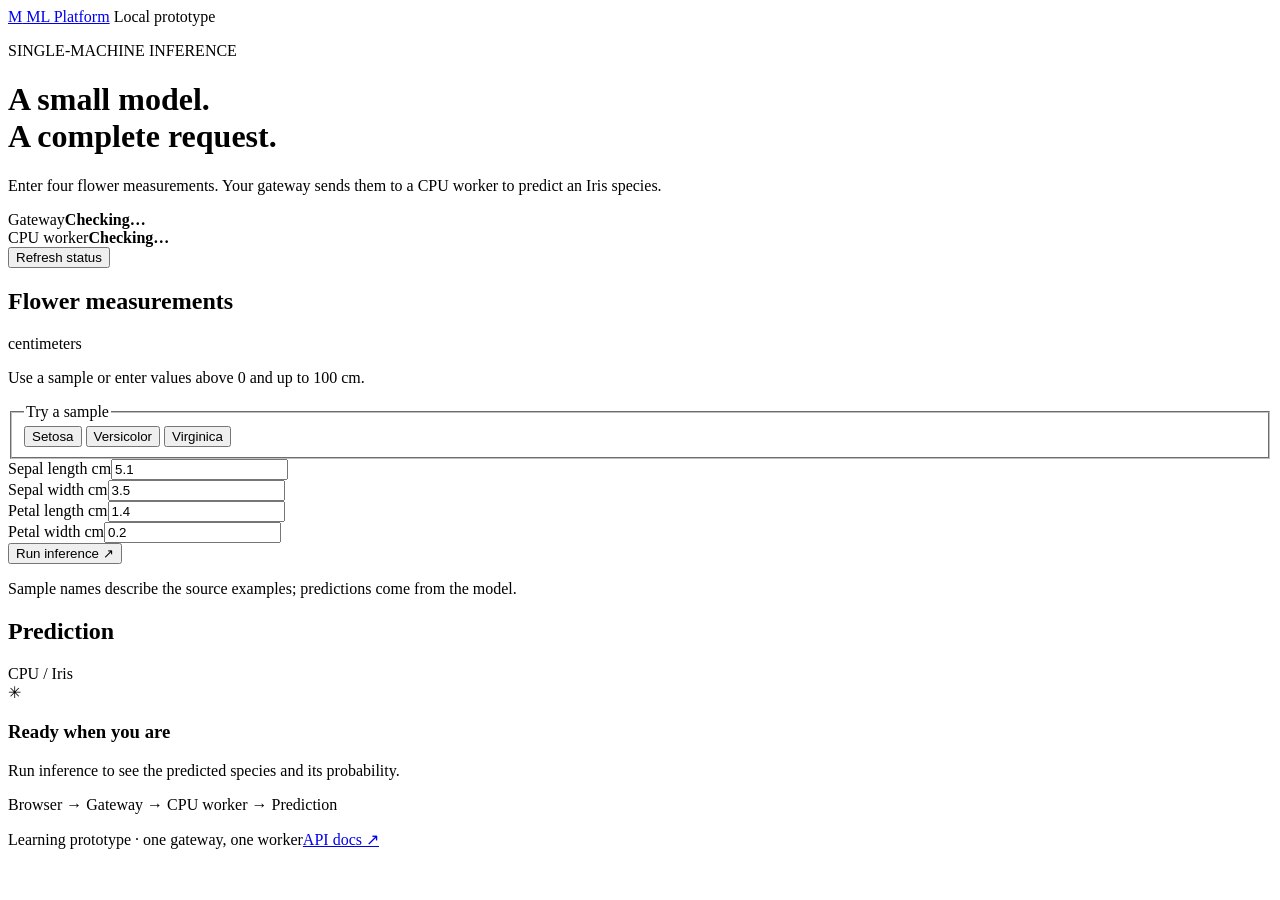
==== app/static/index.html @ 610cd529 "Initial single machine prototyping with single Model" ====
<!doctype html>
<html lang="en">
<head>
    <meta charset="utf-8">
    <meta name="viewport" content="width=device-width, initial-scale=1">
    <meta name="theme-color" content="#111014">
    <title>Iris inference · ML Platform</title>
    <link rel="stylesheet" href="/static/style.css">
    <script src="/static/app.js" defer></script>
</head>
<body>
    <div class="shell">
        <header class="topbar">
            <a class="brand" href="/" aria-label="ML Platform home"><span class="brand-mark" aria-hidden="true">M</span> ML Platform</a>
            <span class="tag">Local prototype</span>
        </header>
        <main>
            <div class="intro">
                <p class="eyebrow">SINGLE-MACHINE INFERENCE</p>
                <h1>A small model.<br>A complete request.</h1>
                <p class="lede">Enter four flower measurements. Your gateway sends them to a CPU worker to predict an Iris species.</p>
            </div>
            <section class="service-strip" aria-label="Service status" aria-live="polite" aria-atomic="true">
                <div><span class="dot" id="gateway-dot" aria-hidden="true"></span><span>Gateway</span><strong id="gateway-status">Checking…</strong></div>
                <div><span class="dot" id="worker-dot" aria-hidden="true"></span><span>CPU worker</span><strong id="worker-status">Checking…</strong></div>
                <button type="button" class="text-button" id="refresh-status">Refresh status</button>
            </section>
            <div class="workspace">
                <section class="panel input-panel" aria-labelledby="input-title">
                    <div class="section-heading"><h2 id="input-title">Flower measurements</h2><span class="unit">centimeters</span></div>
                    <p class="muted">Use a sample or enter values above 0 and up to 100 cm.</p>
                    <fieldset class="presets"><legend>Try a sample</legend>
                        <button type="button" data-preset="setosa">Setosa</button>
                        <button type="button" data-preset="versicolor">Versicolor</button>
                        <button type="button" data-preset="virginica">Virginica</button>
                    </fieldset>
                    <form id="inference-form">
                        <div class="input-grid">
                            <div class="field"><label for="sepal-length">Sepal length <span>cm</span></label><input id="sepal-length" name="sepal_length" type="number" min="0" max="100" step="any" value="5.1" required inputmode="decimal"></div>
                            <div class="field"><label for="sepal-width">Sepal width <span>cm</span></label><input id="sepal-width" name="sepal_width" type="number" min="0" max="100" step="any" value="3.5" required inputmode="decimal"></div>
                            <div class="field"><label for="petal-length">Petal length <span>cm</span></label><input id="petal-length" name="petal_length" type="number" min="0" max="100" step="any" value="1.4" required inputmode="decimal"></div>
                            <div class="field"><label for="petal-width">Petal width <span>cm</span></label><input id="petal-width" name="petal_width" type="number" min="0" max="100" step="any" value="0.2" required inputmode="decimal"></div>
                        </div>
                        <button class="primary-button" id="run-button" type="submit">Run inference <span aria-hidden="true">↗</span></button>
                    </form>
                    <p class="form-note">Sample names describe the source examples; predictions come from the model.</p>
                </section>
                <section class="panel result-panel" aria-labelledby="result-title" aria-busy="false" id="result-panel">
                    <div class="section-heading"><h2 id="result-title">Prediction</h2><span class="unit">CPU / Iris</span></div>
                    <div id="empty-result" class="empty-result"><div class="flower-symbol" aria-hidden="true">✳</div><h3>Ready when you are</h3><p class="muted">Run inference to see the predicted species and its probability.</p></div>
                    <div id="result" hidden>
                        <p class="eyebrow result-label">PREDICTED SPECIES</p>
                        <h3 id="prediction"></h3>
                        <p class="confidence"><strong id="confidence"></strong> model confidence</p>
                        <div class="probabilities" id="probabilities" aria-label="Species probabilities"></div>
                        <p class="result-caveat">Probabilities express the model's estimate, not a guarantee of accuracy.</p>
                        <dl class="metadata"><div><dt>Model</dt><dd id="model-name"></dd></div><div><dt>Worker</dt><dd id="worker-id"></dd></div><div><dt>Request</dt><dd id="request-id"></dd></div></dl>
                    </div>
                    <p id="feedback" class="feedback" role="status" aria-live="polite" aria-atomic="true"></p>
                </section>
            </div>
            <p class="flow-note">Browser <span aria-hidden="true">→</span> Gateway <span aria-hidden="true">→</span> CPU worker <span aria-hidden="true">→</span> Prediction</p>
        </main>
        <footer><span>Learning prototype · one gateway, one worker</span><a href="/docs">API docs <span aria-hidden="true">↗</span></a></footer>
    </div>
    <noscript><p class="noscript">JavaScript is required for this page. Use the API at <a href="/docs">/docs</a> or send a POST request to /predict.</p></noscript>
</body>
</html>
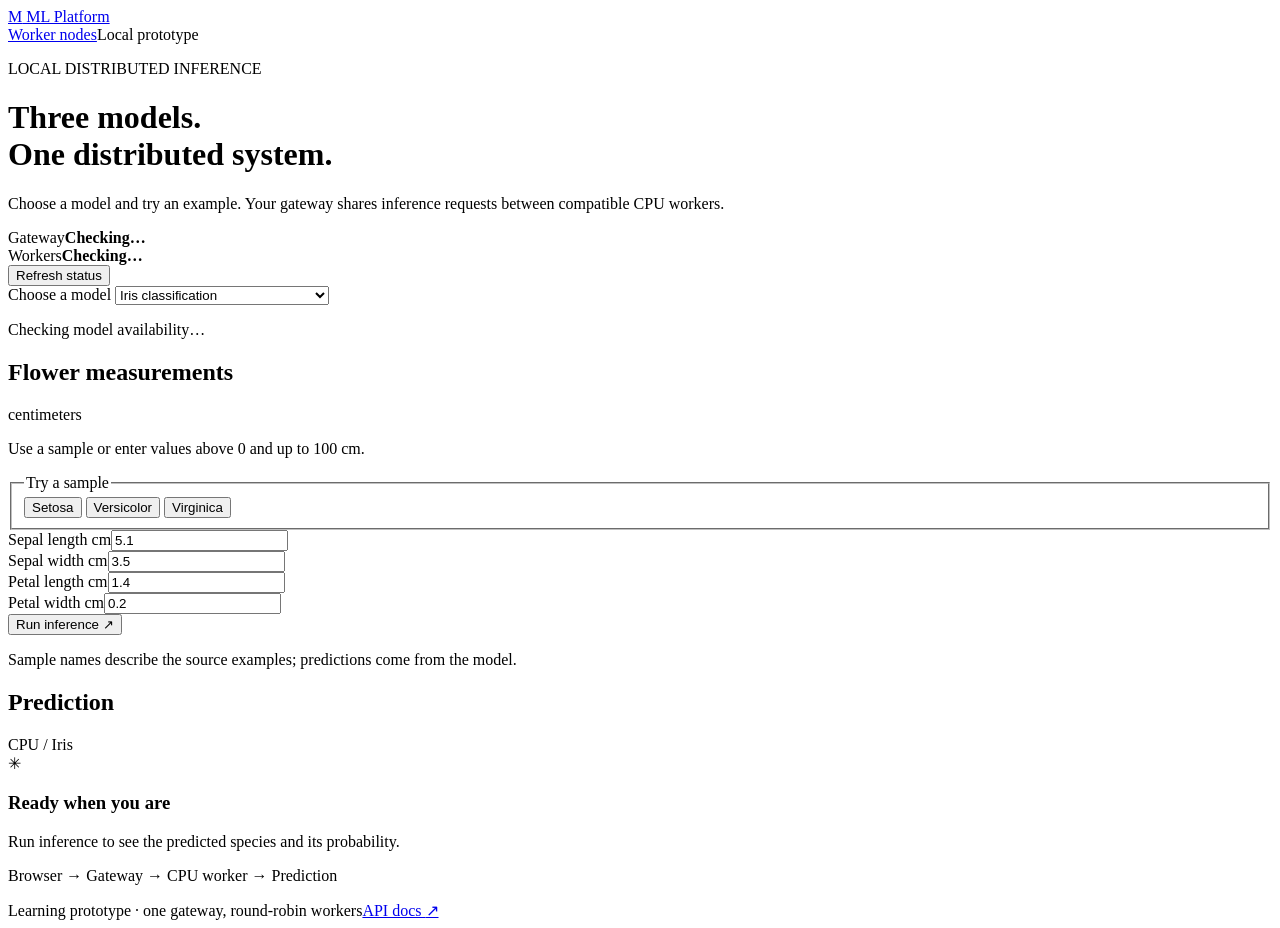
==== commit 9214e911: "Add distributed multi-model inference and worker failure demos Register compatible workers and distr" ====
--- a/app/static/index.html
+++ b/app/static/index.html
@@ -4,7 +4,7 @@
     <meta charset="utf-8">
     <meta name="viewport" content="width=device-width, initial-scale=1">
     <meta name="theme-color" content="#111014">
-    <title>Iris inference · ML Platform</title>
+    <title>Distributed inference · ML Platform</title>
     <link rel="stylesheet" href="/static/style.css">
     <script src="/static/app.js" defer></script>
 </head>
@@ -12,56 +12,90 @@
     <div class="shell">
         <header class="topbar">
             <a class="brand" href="/" aria-label="ML Platform home"><span class="brand-mark" aria-hidden="true">M</span> ML Platform</a>
-            <span class="tag">Local prototype</span>
+            <nav class="top-nav" aria-label="Main navigation"><a href="/workers">Worker nodes</a><span class="tag">Local prototype</span></nav>
         </header>
         <main>
             <div class="intro">
-                <p class="eyebrow">SINGLE-MACHINE INFERENCE</p>
-                <h1>A small model.<br>A complete request.</h1>
-                <p class="lede">Enter four flower measurements. Your gateway sends them to a CPU worker to predict an Iris species.</p>
+                <p class="eyebrow">LOCAL DISTRIBUTED INFERENCE</p>
+                <h1>Three models.<br>One distributed system.</h1>
+                <p class="lede">Choose a model and try an example. Your gateway shares inference requests between compatible CPU workers.</p>
             </div>
             <section class="service-strip" aria-label="Service status" aria-live="polite" aria-atomic="true">
                 <div><span class="dot" id="gateway-dot" aria-hidden="true"></span><span>Gateway</span><strong id="gateway-status">Checking…</strong></div>
-                <div><span class="dot" id="worker-dot" aria-hidden="true"></span><span>CPU worker</span><strong id="worker-status">Checking…</strong></div>
+                <div><span class="dot" id="worker-dot" aria-hidden="true"></span><span>Workers</span><strong id="worker-status">Checking…</strong></div>
                 <button type="button" class="text-button" id="refresh-status">Refresh status</button>
             </section>
+            <div class="model-picker">
+                <label for="model-select">Choose a model</label>
+                <select id="model-select">
+                    <option value="iris">Iris classification</option>
+                    <option value="house">House price prediction</option>
+                    <option value="face">Male/female image classification</option>
+                </select>
+                <p class="form-note" id="model-availability" role="status">Checking model availability…</p>
+            </div>
             <div class="workspace">
                 <section class="panel input-panel" aria-labelledby="input-title">
-                    <div class="section-heading"><h2 id="input-title">Flower measurements</h2><span class="unit">centimeters</span></div>
-                    <p class="muted">Use a sample or enter values above 0 and up to 100 cm.</p>
-                    <fieldset class="presets"><legend>Try a sample</legend>
+                    <div class="section-heading"><h2 id="input-title">Flower measurements</h2><span class="unit" id="input-unit">centimeters</span></div>
+                    <p class="muted" id="input-description">Use a sample or enter values above 0 and up to 100 cm.</p>
+                    <fieldset class="presets" id="iris-presets"><legend>Try a sample</legend>
                         <button type="button" data-preset="setosa">Setosa</button>
                         <button type="button" data-preset="versicolor">Versicolor</button>
                         <button type="button" data-preset="virginica">Virginica</button>
                     </fieldset>
                     <form id="inference-form">
-                        <div class="input-grid">
+                        <div class="input-grid" id="iris-fields">
                             <div class="field"><label for="sepal-length">Sepal length <span>cm</span></label><input id="sepal-length" name="sepal_length" type="number" min="0" max="100" step="any" value="5.1" required inputmode="decimal"></div>
                             <div class="field"><label for="sepal-width">Sepal width <span>cm</span></label><input id="sepal-width" name="sepal_width" type="number" min="0" max="100" step="any" value="3.5" required inputmode="decimal"></div>
                             <div class="field"><label for="petal-length">Petal length <span>cm</span></label><input id="petal-length" name="petal_length" type="number" min="0" max="100" step="any" value="1.4" required inputmode="decimal"></div>
                             <div class="field"><label for="petal-width">Petal width <span>cm</span></label><input id="petal-width" name="petal_width" type="number" min="0" max="100" step="any" value="0.2" required inputmode="decimal"></div>
                         </div>
+                        <div id="house-fields" hidden>
+                            <button class="sample-button" type="button" id="house-sample">Load example house</button>
+                            <div class="input-grid">
+                                <div class="field"><label for="house-area">Living area <span>sq ft</span></label><input id="house-area" name="area_sqft" type="number" min="334" max="5642" step="any" value="1800" required disabled></div>
+                                <div class="field"><label for="house-bedrooms">Bedrooms</label><input id="house-bedrooms" name="bedrooms" type="number" min="0" max="8" step="1" value="3" required disabled></div>
+                                <div class="field"><label for="house-bathrooms">Full bathrooms</label><input id="house-bathrooms" name="full_bathrooms" type="number" min="0" max="4" step="1" value="2" required disabled></div>
+                                <div class="field"><label for="house-garage">Garage spaces</label><input id="house-garage" name="garage_spaces" type="number" min="0" max="4" step="1" value="2" required disabled></div>
+                                <div class="field"><label for="house-year">Year built</label><input id="house-year" name="year_built" type="number" min="1872" max="2010" step="1" value="2000" required disabled></div>
+                                <div class="field"><label for="house-quality">Overall quality <span>1–10</span></label><input id="house-quality" name="overall_quality" type="number" min="1" max="10" step="1" value="7" required disabled></div>
+                            </div>
+                        </div>
+                        <div id="face-fields" hidden>
+                            <div class="presets"><button type="button" data-face-sample="male">Example male portrait</button><button type="button" data-face-sample="female">Example female portrait</button></div>
+                            <label for="face-image">Choose a face image <span>PNG / JPEG</span></label>
+                            <input id="face-image" type="file" accept="image/png,image/jpeg" required disabled>
+                            <p class="form-note">One upright, closely cropped face. 32 × 32 pixels minimum, 20 megapixels maximum, up to 5 MiB. Images are processed in memory.</p>
+                            <img id="face-preview" class="face-preview" alt="Selected image preview" hidden>
+                        </div>
                         <button class="primary-button" id="run-button" type="submit">Run inference <span aria-hidden="true">↗</span></button>
                     </form>
-                    <p class="form-note">Sample names describe the source examples; predictions come from the model.</p>
+                    <p class="form-note" id="input-note">Sample names describe the source examples; predictions come from the model.</p>
                 </section>
                 <section class="panel result-panel" aria-labelledby="result-title" aria-busy="false" id="result-panel">
-                    <div class="section-heading"><h2 id="result-title">Prediction</h2><span class="unit">CPU / Iris</span></div>
-                    <div id="empty-result" class="empty-result"><div class="flower-symbol" aria-hidden="true">✳</div><h3>Ready when you are</h3><p class="muted">Run inference to see the predicted species and its probability.</p></div>
+                    <div class="section-heading"><h2 id="result-title">Prediction</h2><span class="unit" id="result-unit">CPU / Iris</span></div>
+                    <div id="empty-result" class="empty-result"><div class="flower-symbol" aria-hidden="true">✳</div><h3>Ready when you are</h3><p class="muted" id="empty-description">Run inference to see the predicted species and its probability.</p></div>
                     <div id="result" hidden>
-                        <p class="eyebrow result-label">PREDICTED SPECIES</p>
+                        <p class="eyebrow result-label" id="result-label">PREDICTED SPECIES</p>
                         <h3 id="prediction"></h3>
-                        <p class="confidence"><strong id="confidence"></strong> model confidence</p>
+                        <p class="confidence" id="confidence-line"><strong id="confidence"></strong> model confidence</p>
                         <div class="probabilities" id="probabilities" aria-label="Species probabilities"></div>
-                        <p class="result-caveat">Probabilities express the model's estimate, not a guarantee of accuracy.</p>
+                        <p class="result-caveat" id="result-caveat">Probabilities express the model's estimate, not a guarantee of accuracy.</p>
                         <dl class="metadata"><div><dt>Model</dt><dd id="model-name"></dd></div><div><dt>Worker</dt><dd id="worker-id"></dd></div><div><dt>Request</dt><dd id="request-id"></dd></div></dl>
                     </div>
                     <p id="feedback" class="feedback" role="status" aria-live="polite" aria-atomic="true"></p>
                 </section>
             </div>
+            <section class="panel trace-panel" id="trace-panel" aria-labelledby="trace-title" hidden>
+                <div class="section-heading"><h2 id="trace-title">How this request travelled</h2><span class="unit">Lamport logical clocks</span></div>
+                <p class="muted">Each process keeps its own counter. Logical timestamps order messages; they are not milliseconds. Other requests and heartbeats can create gaps.</p>
+                <p id="trace-summary" class="trace-summary" role="status" aria-live="polite"></p>
+                <ol id="clock-trace" class="clock-trace" aria-label="Request events and logical timestamps"></ol>
+                <p id="trace-identities" class="form-note"></p>
+            </section>
             <p class="flow-note">Browser <span aria-hidden="true">→</span> Gateway <span aria-hidden="true">→</span> CPU worker <span aria-hidden="true">→</span> Prediction</p>
         </main>
-        <footer><span>Learning prototype · one gateway, one worker</span><a href="/docs">API docs <span aria-hidden="true">↗</span></a></footer>
+        <footer><span>Learning prototype · one gateway, round-robin workers</span><a href="/docs">API docs <span aria-hidden="true">↗</span></a></footer>
     </div>
     <noscript><p class="noscript">JavaScript is required for this page. Use the API at <a href="/docs">/docs</a> or send a POST request to /predict.</p></noscript>
 </body>
